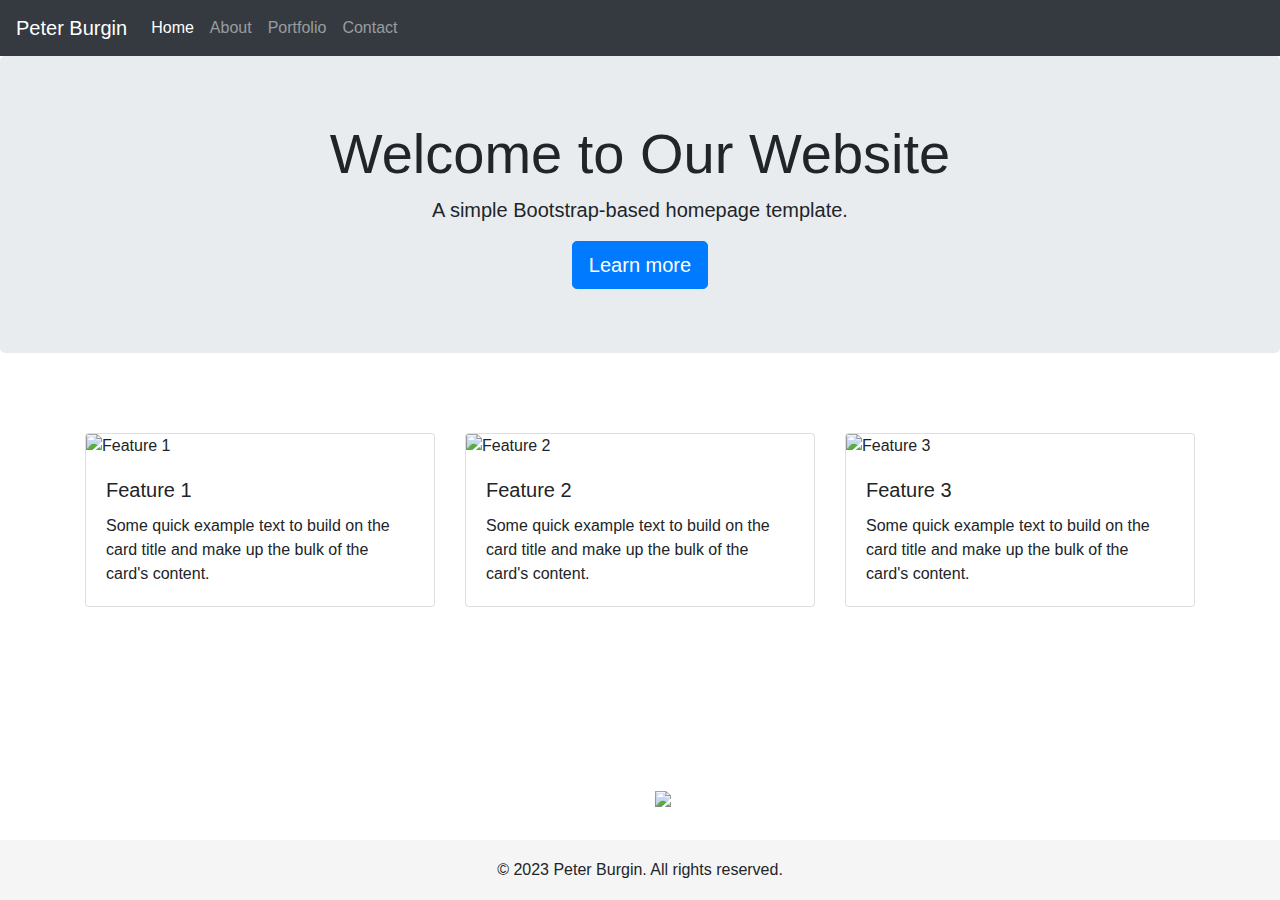
==== index.html @ 6bd3df15 "Work in progress" ====
<!DOCTYPE html>
<html>
<head>
    <title>Peter Burgin</title>
    <!-- Include Bootstrap CSS -->
    <link rel="stylesheet" href="https://maxcdn.bootstrapcdn.com/bootstrap/4.5.2/css/bootstrap.min.css">
    <!-- Custom styles -->
    <link rel="stylesheet" href="style.css">
</head>
<body>

<!-- Navigation Bar -->
<nav class="navbar navbar-expand-lg navbar-dark bg-dark">
    <a class="navbar-brand" href="#">Peter Burgin</a>
    <button class="navbar-toggler" type="button" data-toggle="collapse" data-target="#navbarNav" aria-controls="navbarNav" aria-expanded="false" aria-label="Toggle navigation">
        <span class="navbar-toggler-icon"></span>
    </button>
    <div class="collapse navbar-collapse" id="navbarNav">
        <ul class="navbar-nav">
            <li class="nav-item active">
                <a class="nav-link" href="#">Home <span class="sr-only">(current)</span></a>
            </li>
            <li class="nav-item">
                <a class="nav-link" href="#">About</a>
            </li>
            <li class="nav-item">
                <a class="nav-link" href="#">Portfolio</a>
            </li>
            <li class="nav-item">
                <a class="nav-link" href="#">Contact</a>
            </li>
        </ul>
    </div>
</nav>

<!-- Jumbotron -->
<div class="jumbotron text-center">
    <h1 class="display-4">Welcome to Our Website</h1>
    <p class="lead">A simple Bootstrap-based homepage template.</p>
    <a class="btn btn-primary btn-lg" href="#" role="button">Learn more</a>
</div>

<!-- Features Section -->
<div class="container mt-5 features-container"> <!-- Added class for padding-bottom -->
    <div class="row">
        <div class="col-md-4">
            <div class="card">
                <img src="https://via.placeholder.com/150" class="card-img-top" alt="Feature 1">
                <div class="card-body">
                    <h5 class="card-title">Feature 1</h5>
                    <p class="card-text">Some quick example text to build on the card title and make up the bulk of the card's content.</p>
                </div>
            </div>
        </div>
        <div class="col-md-4">
            <div class="card">
                <img src="https://via.placeholder.com/150" class="card-img-top" alt="Feature 2">
                <div class="card-body">
                    <h5 class="card-title">Feature 2</h5>
                    <p class="card-text">Some quick example text to build on the card title and make up the bulk of the card's content.</p>
                </div>
            </div>
        </div>
        <div class="col-md-4">
            <div class="card">
                <img src="https://via.placeholder.com/150" class="card-img-top" alt="Feature 3">
                <div class="card-body">
                    <h5 class="card-title">Feature 3</h5>
                    <p class="card-text">Some quick example text to build on the card title and make up the bulk of the card's content.</p>
                </div>
            </div>
        </div>
    </div>
</div>
<!-- About -->
<div class="container mt-5">
    <div class="row">
        <div class="col-md-6">
            <!-- About content -->
        </div>
        <div class="col-md-6">
            <img src="https://via.placeholder.com/150">
        </div>
    </div>
</div>
<!-- Footer -->
<div class="footer">
    <p>&copy; 2023 Peter Burgin. All rights reserved.</p>
</div>

<!-- Include Bootstrap JS (Optional) -->
<script src="https://ajax.googleapis.com/ajax/libs/jquery/3.5.1/jquery.min.js"></script>
<script src="https://cdnjs.cloudflare.com/ajax/libs/popper.js/1.16.0/umd/popper.min.js"></script>
<script src="https://maxcdn.bootstrapcdn.com/bootstrap/4.5.2/js/bootstrap.min.js"></script>
</body>
</html>
---- style.css ----
/* Custom styles for the page layout */
  body {
    margin: 0;
    padding: 0;
    display: flex;
    flex-direction: column;
    min-height: 100vh;
}
/* Add padding to the bottom of the features */
.features-container {
    flex: 1; /* Allow the features section to expand and push the footer to the bottom */
    /*padding-bottom: 60px; Adjust the value as needed */
}
.footer {
    width: 100%;
    height: 60px;
    line-height: 60px;
    background-color: #f5f5f5;
    text-align: center;
    margin-top: 30px;
}
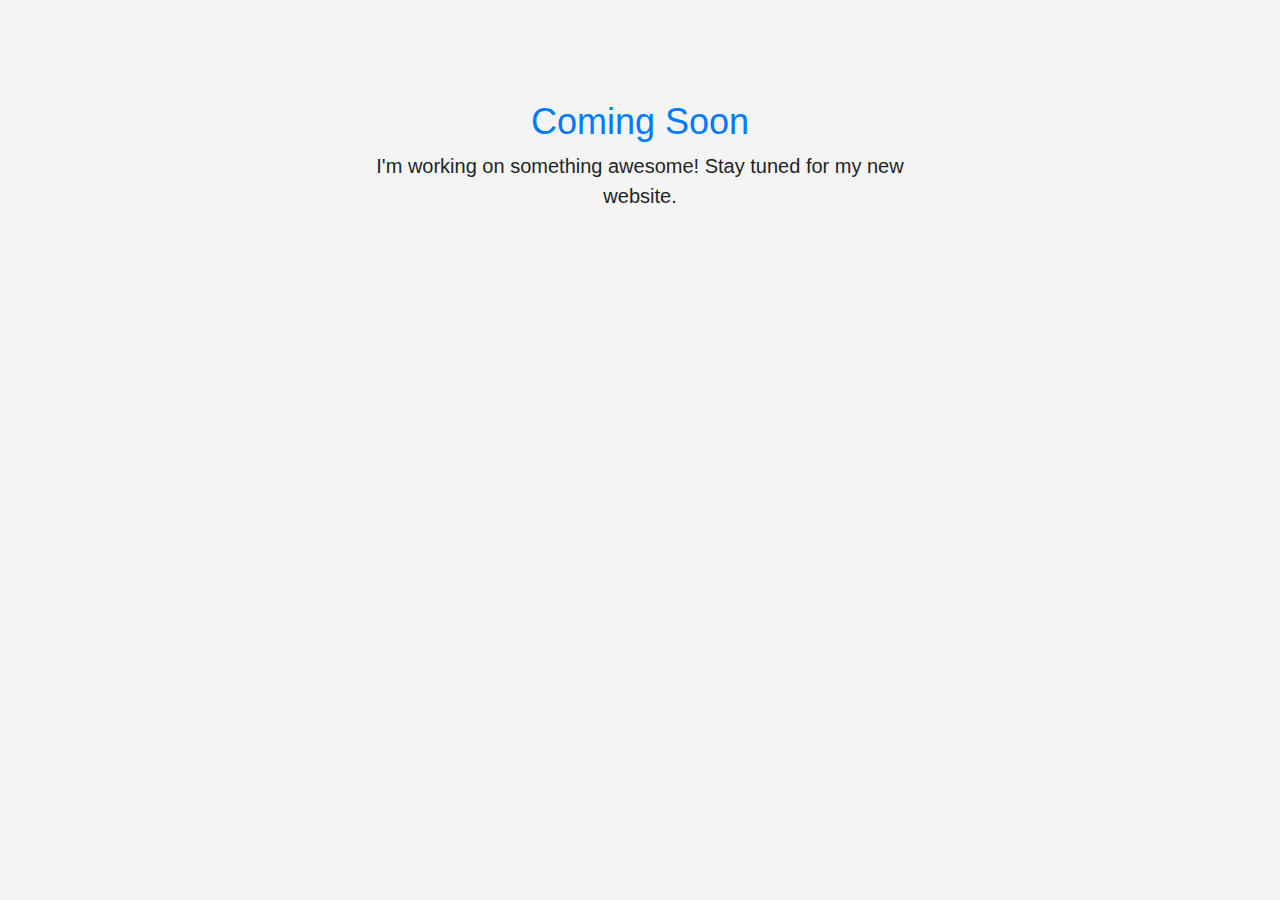
==== commit 571cc0db: "Sept 1" ====
--- a/index.html
+++ b/index.html
@@ -1,96 +1,37 @@
 <!DOCTYPE html>
 <html>
 <head>
-    <title>Peter Burgin</title>
+    <title>Coming Soon</title>
     <!-- Include Bootstrap CSS -->
     <link rel="stylesheet" href="https://maxcdn.bootstrapcdn.com/bootstrap/4.5.2/css/bootstrap.min.css">
-    <!-- Custom styles -->
-    <link rel="stylesheet" href="style.css">
+    <style>
+        body {
+            text-align: center;
+            background-color: #f4f4f4;
+            font-family: Arial, sans-serif;
+        }
+        .container {
+            max-width: 600px;
+            margin: 0 auto;
+            padding: 100px 20px;
+        }
+        h1 {
+            font-size: 36px;
+        }
+        p {
+            font-size: 18px;
+        }
+    </style>
 </head>
 <body>
+    <div class="container">
+        <h1 class="text-primary">Coming Soon</h1>
+        <p class="lead">I'm working on something awesome! Stay tuned for my new website.</p>
+    </div>
 
-<!-- Navigation Bar -->
-<nav class="navbar navbar-expand-lg navbar-dark bg-dark">
-    <a class="navbar-brand" href="#">Peter Burgin</a>
-    <button class="navbar-toggler" type="button" data-toggle="collapse" data-target="#navbarNav" aria-controls="navbarNav" aria-expanded="false" aria-label="Toggle navigation">
-        <span class="navbar-toggler-icon"></span>
-    </button>
-    <div class="collapse navbar-collapse" id="navbarNav">
-        <ul class="navbar-nav">
-            <li class="nav-item active">
-                <a class="nav-link" href="#">Home <span class="sr-only">(current)</span></a>
-            </li>
-            <li class="nav-item">
-                <a class="nav-link" href="#">About</a>
-            </li>
-            <li class="nav-item">
-                <a class="nav-link" href="#">Portfolio</a>
-            </li>
-            <li class="nav-item">
-                <a class="nav-link" href="#">Contact</a>
-            </li>
-        </ul>
-    </div>
-</nav>
-
-<!-- Jumbotron -->
-<div class="jumbotron text-center">
-    <h1 class="display-4">Welcome to Our Website</h1>
-    <p class="lead">A simple Bootstrap-based homepage template.</p>
-    <a class="btn btn-primary btn-lg" href="#" role="button">Learn more</a>
-</div>
-
-<!-- Features Section -->
-<div class="container mt-5 features-container"> <!-- Added class for padding-bottom -->
-    <div class="row">
-        <div class="col-md-4">
-            <div class="card">
-                <img src="https://via.placeholder.com/150" class="card-img-top" alt="Feature 1">
-                <div class="card-body">
-                    <h5 class="card-title">Feature 1</h5>
-                    <p class="card-text">Some quick example text to build on the card title and make up the bulk of the card's content.</p>
-                </div>
-            </div>
-        </div>
-        <div class="col-md-4">
-            <div class="card">
-                <img src="https://via.placeholder.com/150" class="card-img-top" alt="Feature 2">
-                <div class="card-body">
-                    <h5 class="card-title">Feature 2</h5>
-                    <p class="card-text">Some quick example text to build on the card title and make up the bulk of the card's content.</p>
-                </div>
-            </div>
-        </div>
-        <div class="col-md-4">
-            <div class="card">
-                <img src="https://via.placeholder.com/150" class="card-img-top" alt="Feature 3">
-                <div class="card-body">
-                    <h5 class="card-title">Feature 3</h5>
-                    <p class="card-text">Some quick example text to build on the card title and make up the bulk of the card's content.</p>
-                </div>
-            </div>
-        </div>
-    </div>
-</div>
-<!-- About -->
-<div class="container mt-5">
-    <div class="row">
-        <div class="col-md-6">
-            <!-- About content -->
-        </div>
-        <div class="col-md-6">
-            <img src="https://via.placeholder.com/150">
-        </div>
-    </div>
-</div>
-<!-- Footer -->
-<div class="footer">
-    <p>&copy; 2023 Peter Burgin. All rights reserved.</p>
-</div>
-
-<!-- Include Bootstrap JS (Optional) -->
-<script src="https://ajax.googleapis.com/ajax/libs/jquery/3.5.1/jquery.min.js"></script>
-<script src="https://cdnjs.cloudflare.com/ajax/libs/popper.js/1.16.0/umd/popper.min.js"></script>
-<script src="https://maxcdn.bootstrapcdn.com/bootstrap/4.5.2/js/bootstrap.min.js"></script>
+    <!-- Include Bootstrap JS (Optional) -->
+    <script src="https://ajax.googleapis.com/ajax/libs/jquery/3.5.1/jquery.min.js"></script>
+    <script src="https://cdnjs.cloudflare.com/ajax/libs/popper.js/1.16.0/umd/popper.min.js"></script>
+    <script src="https://maxcdn.bootstrapcdn.com/bootstrap/4.5.2/js/bootstrap.min.js"></script>
 </body>
-</html>+</html>
